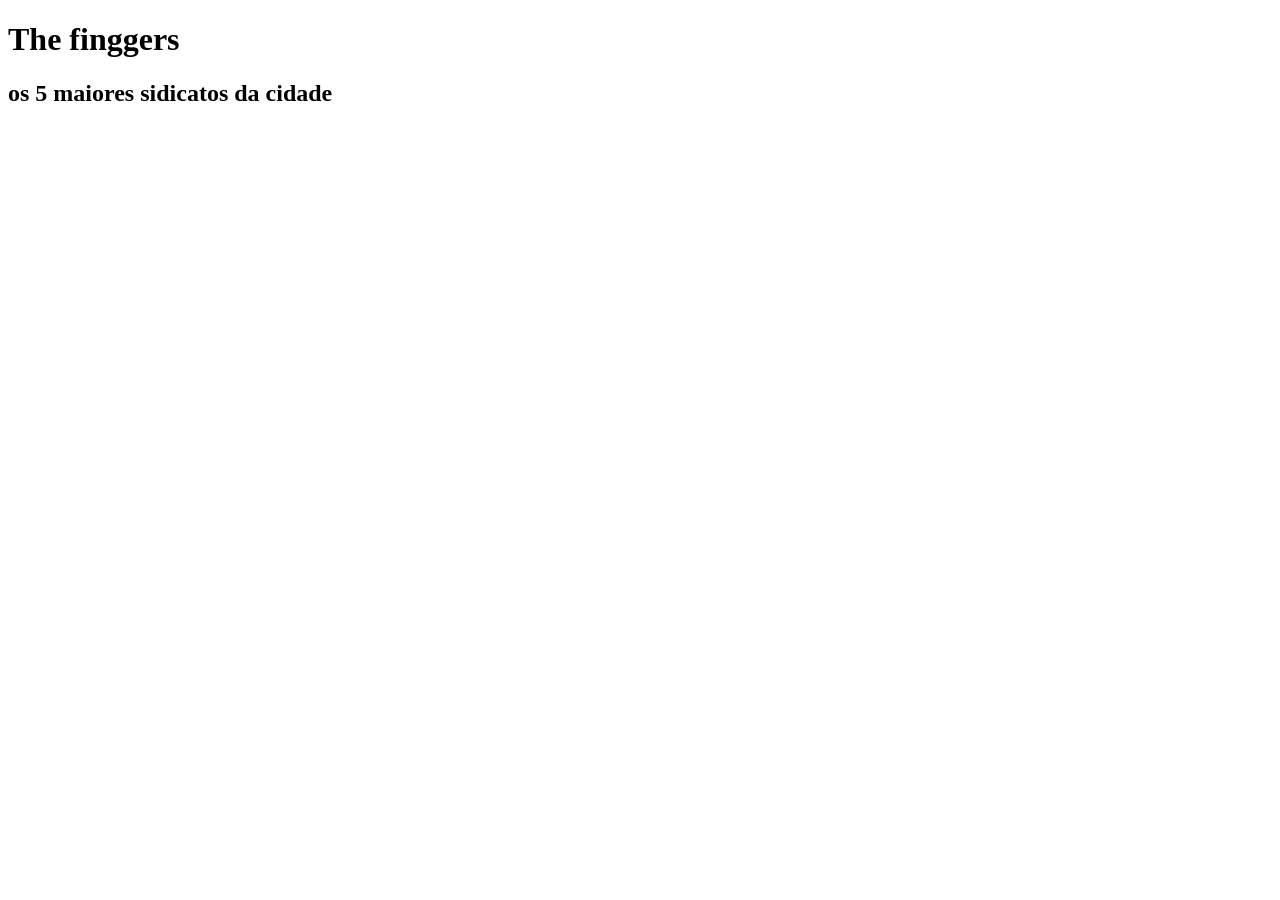
==== index.html @ 5dd14327 "Add files via upload" ====
<!DOCTYPE html>
<html lang="pt-br">
<head>
    <meta charset="UTF-8">
    <meta http-equiv="X-UA-Compatible" content="IE=edge">
    <meta name="viewport" content="width=device-width, initial-scale=1.0">
    <title>The Finggers</title>
    <link:style class="css"></link:style>
</head>
<body>
    <h1>The finggers</h1>
    <h2>os 5 maiores sidicatos da cidade </h2>
</body>
</html>
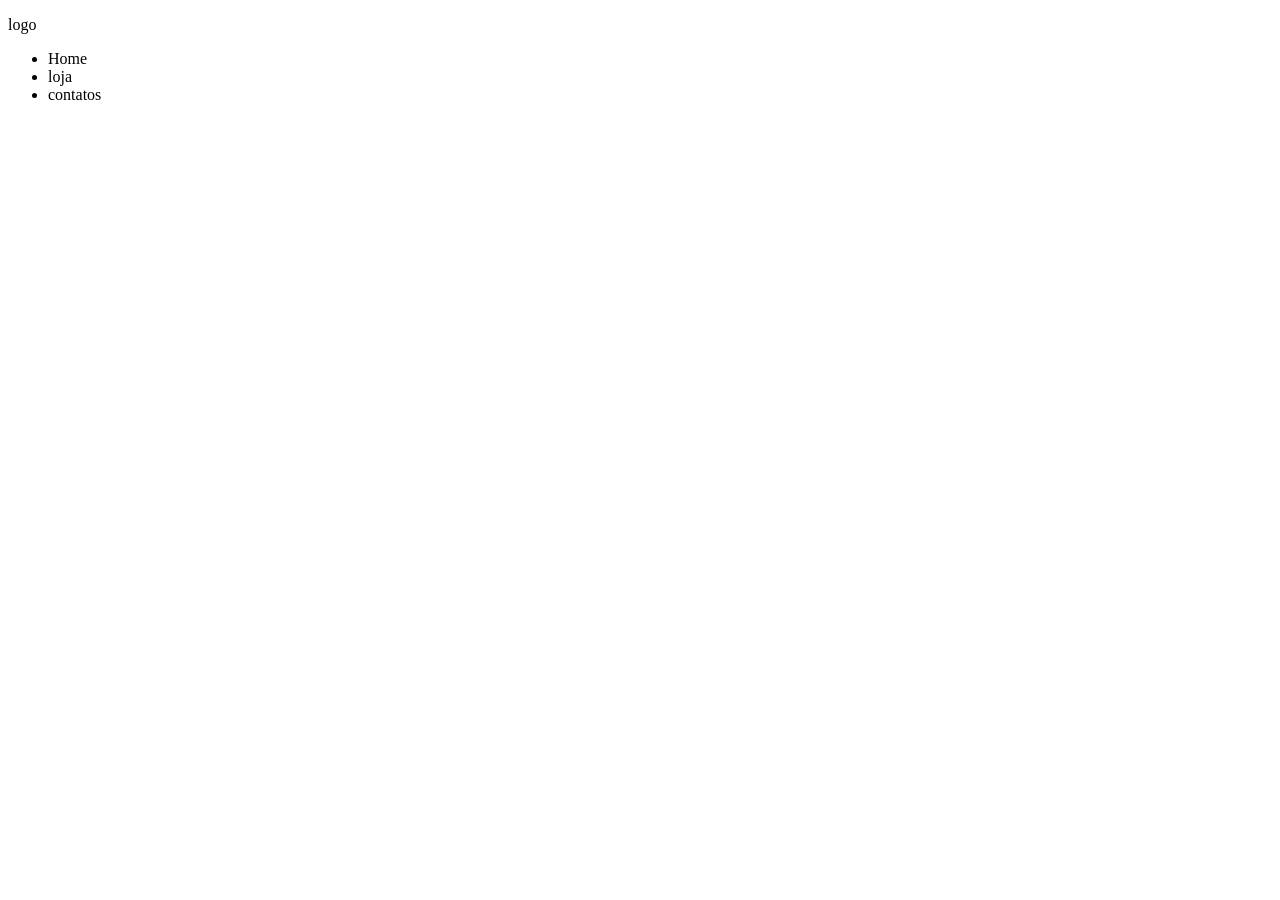
==== commit 1728a60d: "Add files via upload" ====
--- a/index.html
+++ b/index.html
@@ -8,7 +8,24 @@
     <link:style class="css"></link:style>
 </head>
 <body>
-    <h1>The finggers</h1>
-    <h2>os 5 maiores sidicatos da cidade </h2>
+    <header>
+        <div>
+            <p>logo</p>
+        </div>
+        <div></div>
+        <ul>
+            <li>Home</li>
+            <li>loja</li>
+            <li>contatos</li>
+
+
+
+
+
+        </ul>
+    </header>
+    <main></main>
+    <footer></footer>
+    
 </body>
 </html>
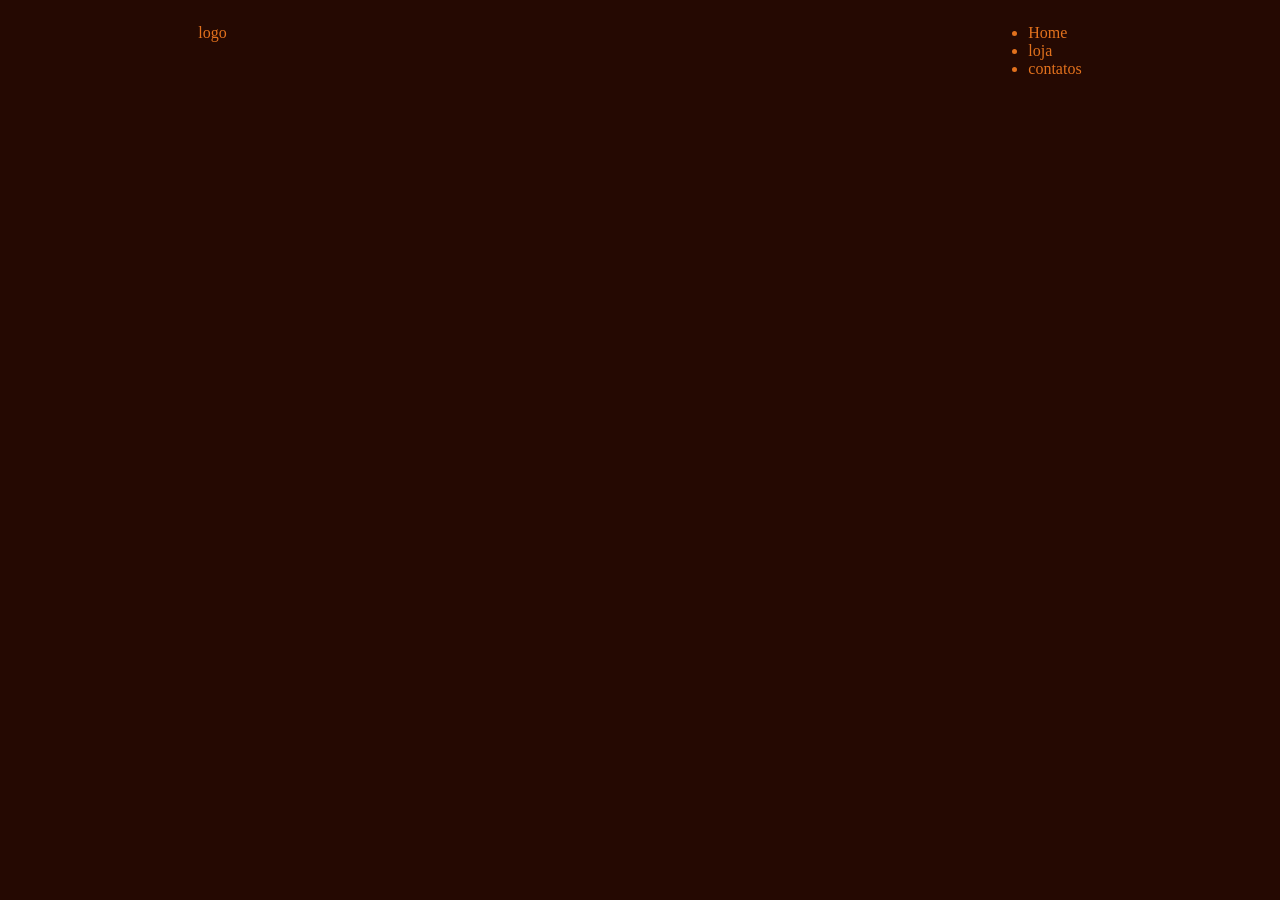
==== commit c1312257: "Add files via upload" ====
--- a/index.html
+++ b/index.html
@@ -5,7 +5,7 @@
     <meta http-equiv="X-UA-Compatible" content="IE=edge">
     <meta name="viewport" content="width=device-width, initial-scale=1.0">
     <title>The Finggers</title>
-    <link:style class="css"></link:style>
+    <link rel="stylesheet" href="style.css">
 </head>
 <body>
     <header>
--- a/style.css
+++ b/style.css
@@ -0,0 +1,44 @@
+
+
+*.black-ops-one-regular {
+    font-family: "Black Ops One", system-ui;
+    font-weight: 400;
+    font-style: normal;
+  }
+ 
+:root{/* CSS HEX */
+    --quse-preto: #250902ff;
+    --vermelho-bem-escurao: #38040eff;
+    --escuro-vermelho-escuro: #640d14ff;
+    --vermelho-um-pouco-mais-escuro: #800e13ff;
+    --marrom-avermelhado: #ad2831ff;
+    --chocolate: #e2711dff;
+    --amarelo-legal: #ff9505ff;
+    --amber-flame: #ffb627ff;
+    --sunflower-gold: #ffc971ff;
+    --titulo:"black-ops-one-regular";
+    --texto:"black-ops-one, cursive;"
+ 
+ 
+ }
+ 
+
+body{
+background: var(--quse-preto);
+font-family: var(--texto);
+}
+header{
+background-color: var(--cinza-chumbo);
+display: flex;
+justify-content: space-around;
+color: var(--chocolate);
+}
+.menu{
+display: flex;
+list-style: none;
+gap: 20px;
+margin: 10px;
+color: var(--escuro-vermelho-escuro);
+text-transform: uppercase"black-ops-one, cursive;";
+font-size: 14px;
+}
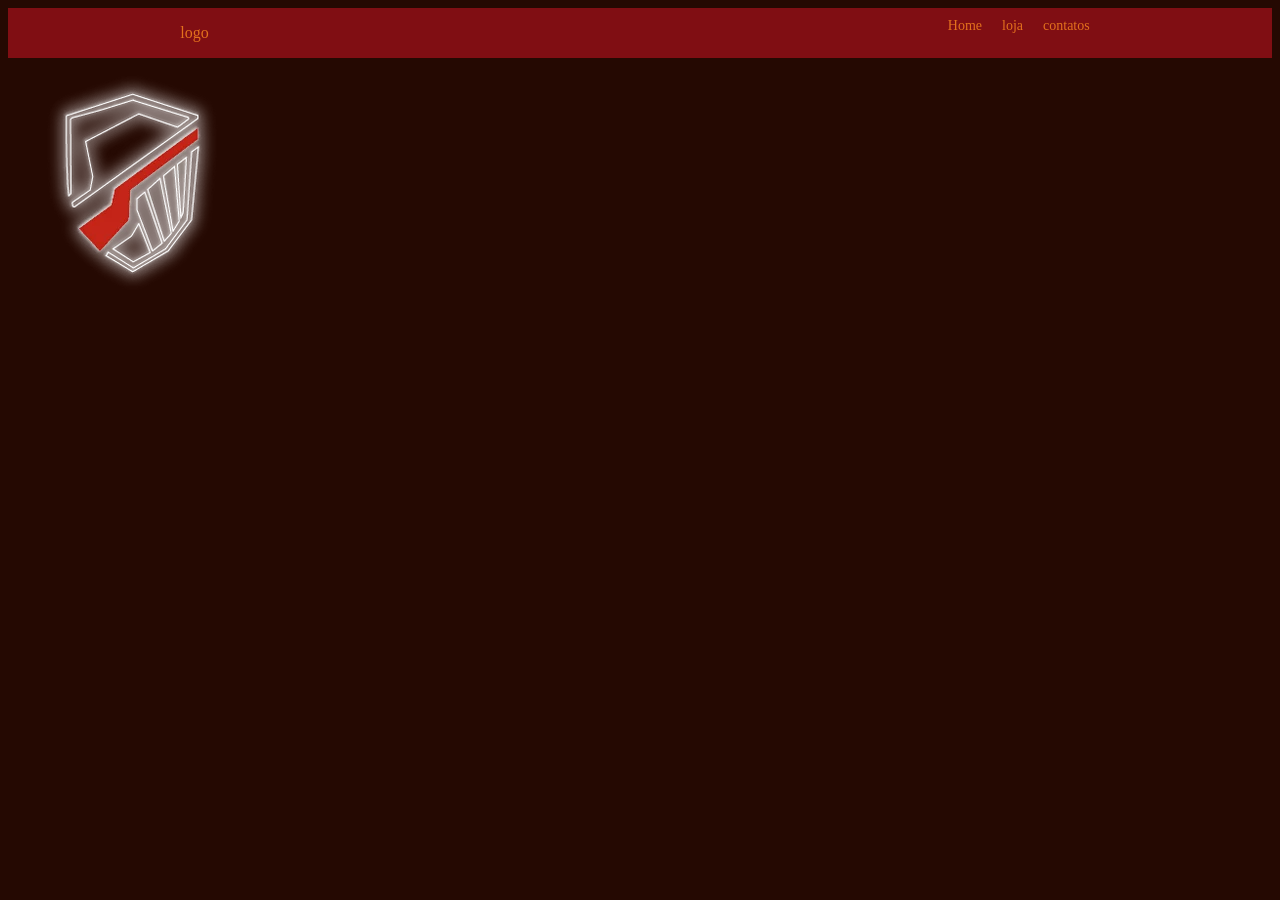
==== commit 56282f01: "Add files via upload" ====
--- a/index.html
+++ b/index.html
@@ -1,3 +1,4 @@
+
 <!DOCTYPE html>
 <html lang="pt-br">
 <head>
@@ -13,7 +14,7 @@
             <p>logo</p>
         </div>
         <div></div>
-        <ul>
+        <ul class="menu">
             <li>Home</li>
             <li>loja</li>
             <li>contatos</li>
@@ -24,7 +25,9 @@
 
         </ul>
     </header>
-    <main></main>
+    <main>
+        <img src="img/Ruina-Icon-Thumb.webp.png">
+    </main>
     <footer></footer>
     
 </body>
--- a/style.css
+++ b/style.css
@@ -28,7 +28,7 @@
 font-family: var(--texto);
 }
 header{
-background-color: var(--cinza-chumbo);
+background-color: var(--vermelho-um-pouco-mais-escuro);
 display: flex;
 justify-content: space-around;
 color: var(--chocolate);
@@ -38,7 +38,7 @@
 list-style: none;
 gap: 20px;
 margin: 10px;
-color: var(--escuro-vermelho-escuro);
+color: var(--chocolate);
 text-transform: uppercase"black-ops-one, cursive;";
 font-size: 14px;
 }
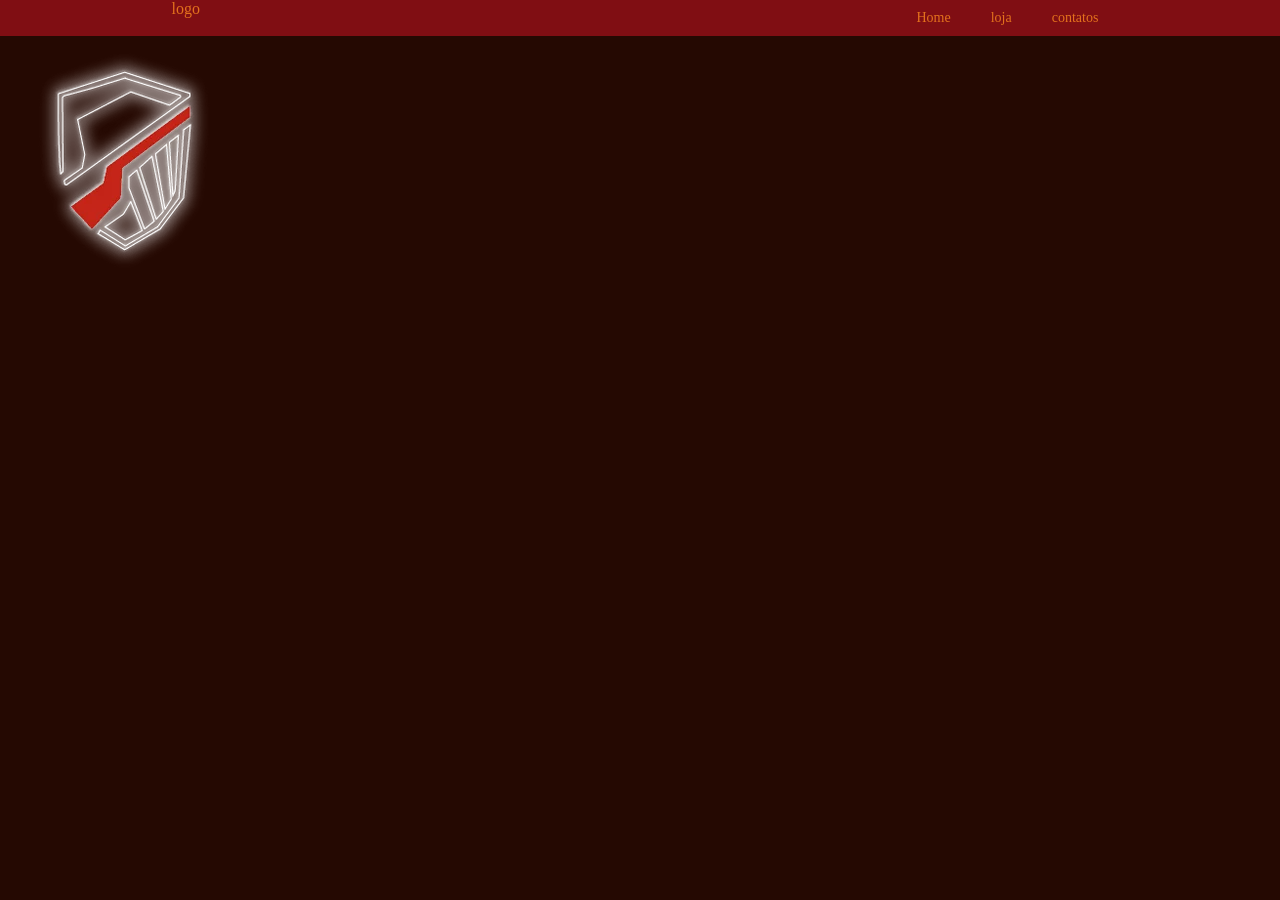
==== commit 769e9ff0: "Add files via upload" ====
--- a/index.html
+++ b/index.html
@@ -15,9 +15,10 @@
         </div>
         <div></div>
         <ul class="menu">
-            <li>Home</li>
-            <li>loja</li>
-            <li>contatos</li>
+            <a href="#"></a>Home</li></a>
+            <a href="#"></a>loja</li></a>
+            <a href="#"></a>contatos</li></a>
+            
 
 
 
--- a/style.css
+++ b/style.css
@@ -1,44 +1,50 @@
+*.black-ops-one-regular {
+  font-family: "Black Ops One", system-ui;
+  font-weight: 400;
+  font-style: normal;
+}
+
+:root {
+  /* CSS HEX */
+  --quse-preto: #250902ff;
+  --vermelho-bem-escurao: #38040eff;
+  --escuro-vermelho-escuro: #640d14ff;
+  --vermelho-um-pouco-mais-escuro: #800e13ff;
+  --marrom-avermelhado: #ad2831ff;
+  --chocolate: #e2711dff;
+  --amarelo-legal: #ff9505ff;
+  --amber-flame: #ffb627ff;
+  --sunflower-gold: #ffc971ff;
+  --titulo: "black-ops-one-regular";
+  --texto: "black-ops-one, cursive;"
 
 
-*.black-ops-one-regular {
-    font-family: "Black Ops One", system-ui;
-    font-weight: 400;
-    font-style: normal;
-  }
- 
-:root{/* CSS HEX */
-    --quse-preto: #250902ff;
-    --vermelho-bem-escurao: #38040eff;
-    --escuro-vermelho-escuro: #640d14ff;
-    --vermelho-um-pouco-mais-escuro: #800e13ff;
-    --marrom-avermelhado: #ad2831ff;
-    --chocolate: #e2711dff;
-    --amarelo-legal: #ff9505ff;
-    --amber-flame: #ffb627ff;
-    --sunflower-gold: #ffc971ff;
-    --titulo:"black-ops-one-regular";
-    --texto:"black-ops-one, cursive;"
- 
- 
- }
- 
+}
+*{
+  margin: 0;
+  padding: 0;
+}
 
-body{
-background: var(--quse-preto);
-font-family: var(--texto);
+
+body {
+  background: var(--quse-preto);
+  font-family: var(--texto);
 }
-header{
-background-color: var(--vermelho-um-pouco-mais-escuro);
-display: flex;
-justify-content: space-around;
-color: var(--chocolate);
+
+header {
+  background-color: var(--vermelho-um-pouco-mais-escuro);
+  display: flex;
+  justify-content: space-around;
+  color: var(--chocolate);
+  padding: 30
 }
-.menu{
-display: flex;
-list-style: none;
-gap: 20px;
-margin: 10px;
-color: var(--chocolate);
-text-transform: uppercase"black-ops-one, cursive;";
-font-size: 14px;
+
+.menu {
+  display: flex;
+  list-style: none;
+  gap: 20px;
+  margin: 10px;
+  color: var(--chocolate);
+  text-transform: uppercase"black-ops-one, cursive;";
+  font-size: 14px;
 }
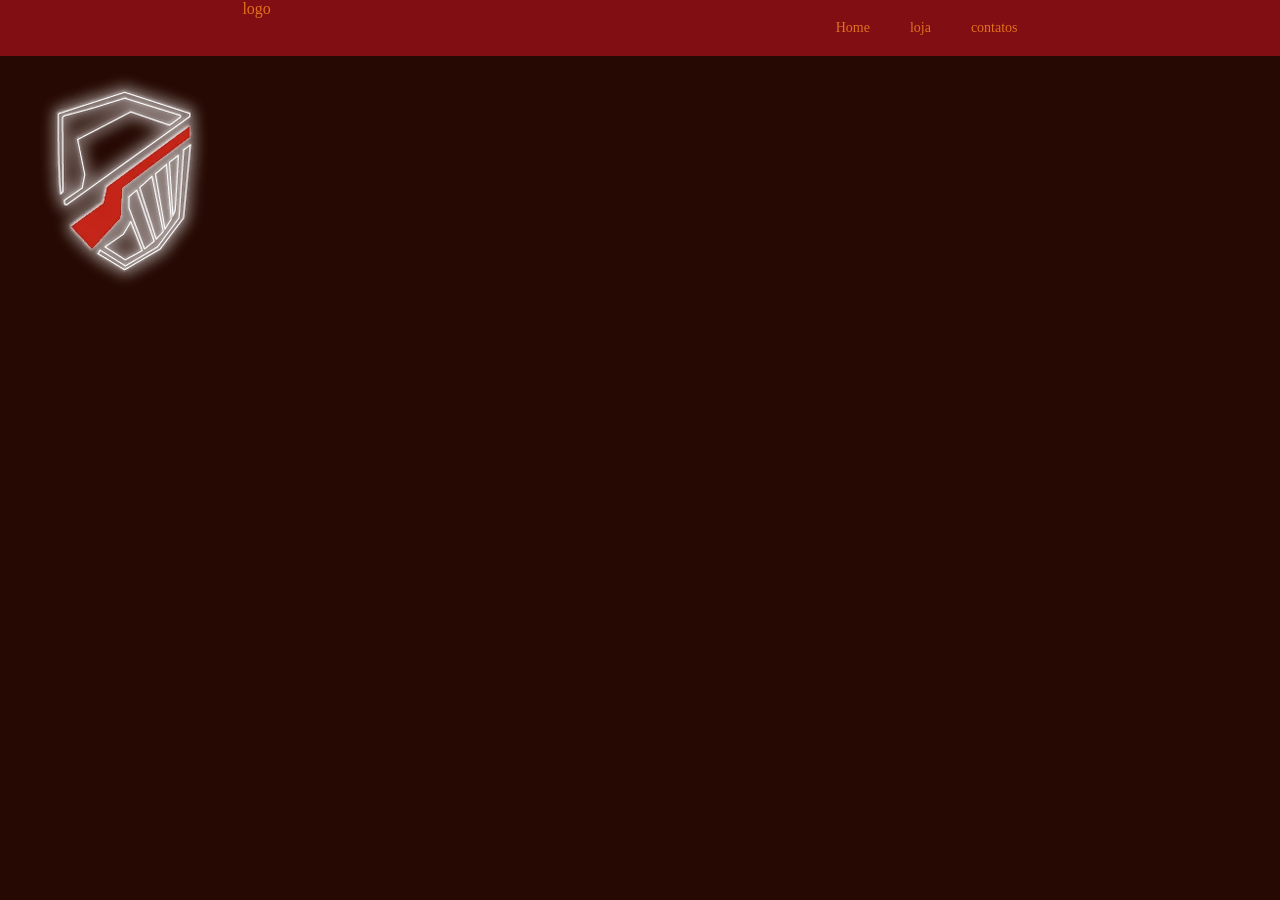
==== commit a4986100: "Add files via upload" ====
--- a/index.html
+++ b/index.html
@@ -1,6 +1,6 @@
-
 <!DOCTYPE html>
 <html lang="pt-br">
+
 <head>
     <meta charset="UTF-8">
     <meta http-equiv="X-UA-Compatible" content="IE=edge">
@@ -8,28 +8,33 @@
     <title>The Finggers</title>
     <link rel="stylesheet" href="style.css">
 </head>
+
 <body>
     <header>
         <div>
             <p>logo</p>
         </div>
-        <div></div>
+        <div>
         <ul class="menu">
             <a href="#"></a>Home</li></a>
             <a href="#"></a>loja</li></a>
             <a href="#"></a>contatos</li></a>
-            
-
-
-
-
 
         </ul>
+    </div>
     </header>
     <main>
         <img src="img/Ruina-Icon-Thumb.webp.png">
+        <div>
+            <h3>
+                <p1>
+                  
+                </p1>
+            </h3>
+        </div>
     </main>
     <footer></footer>
-    
+
 </body>
+
 </html>
--- a/style.css
+++ b/style.css
@@ -22,7 +22,7 @@
 }
 *{
   margin: 0;
-  padding: 0;
+  padding: 10;
 }
 
 
@@ -38,13 +38,21 @@
   color: var(--chocolate);
   padding: 30
 }
+.menu a:hover{
+  color: var(--sunflower-gold);
+  transition: 1s
 
+}
 .menu {
   display: flex;
   list-style: none;
   gap: 20px;
-  margin: 10px;
+  margin: 20px;
   color: var(--chocolate);
   text-transform: uppercase"black-ops-one, cursive;";
   font-size: 14px;
-}+  }
+  .img-ruina-icon-Thumb.webp.png{
+    width: 100%;
+    height: auto;
+  }
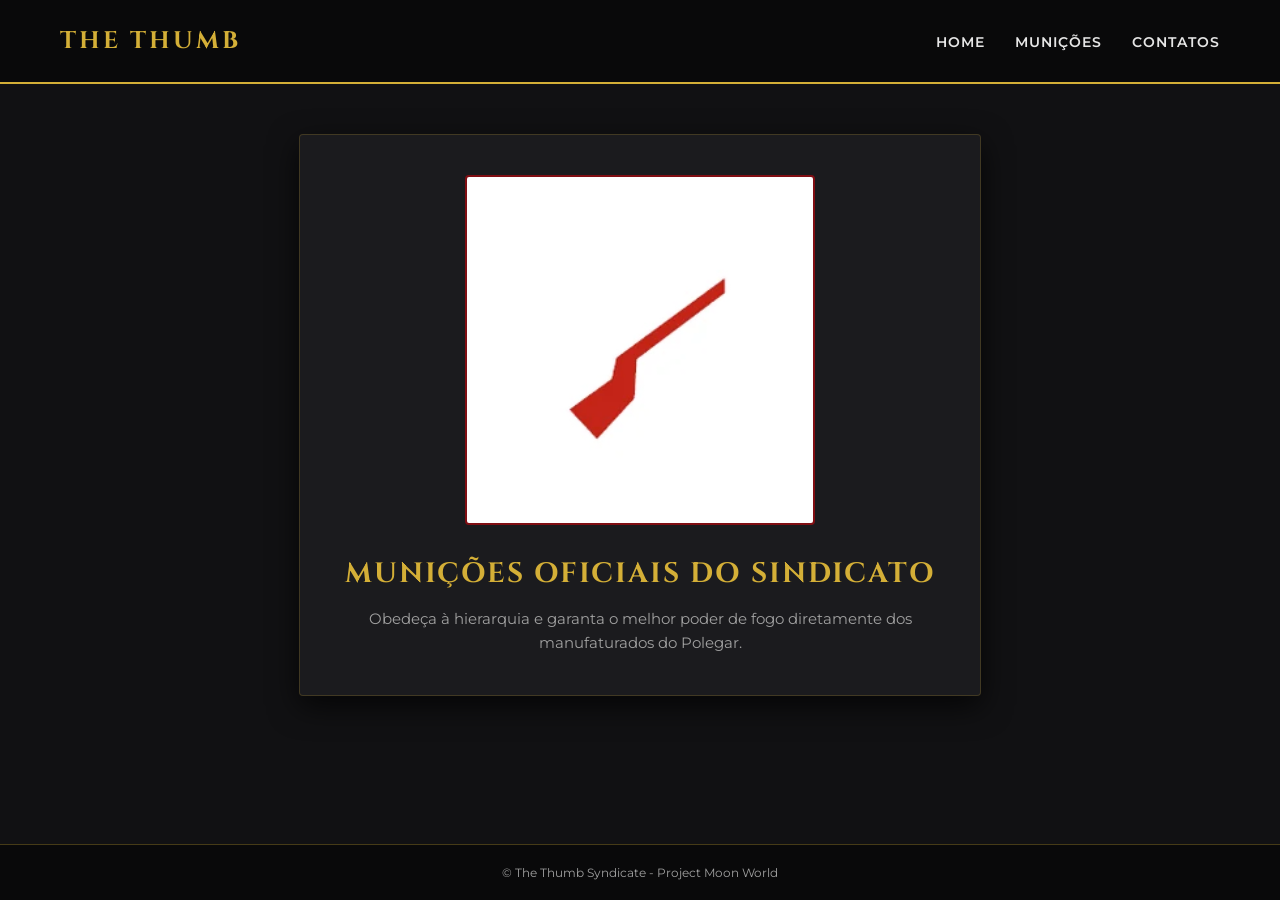
==== commit 1a86d8b8: "Add files via upload" ====
--- a/index.html
+++ b/index.html
@@ -5,36 +5,42 @@
     <meta charset="UTF-8">
     <meta http-equiv="X-UA-Compatible" content="IE=edge">
     <meta name="viewport" content="width=device-width, initial-scale=1.0">
-    <title>The Finggers</title>
+    <title>The Thumb - Ammunition & Syndicate</title>
+    <link rel="stylesheet" href="css/style.css">
+
+    <link href="https://fonts.googleapis.com/css2?family=Black+Ops+One&display=swap" rel="stylesheet">
     <link rel="stylesheet" href="style.css">
 </head>
 
 <body>
     <header>
-        <div>
-            <p>logo</p>
+        <div class="logo">
+            <h2>THE THUMB</h2>
         </div>
-        <div>
-        <ul class="menu">
-            <a href="#"></a>Home</li></a>
-            <a href="#"></a>loja</li></a>
-            <a href="#"></a>contatos</li></a>
+        <nav>
+            <ul class="menu">
+                <li><a href="#">Home</a></li>
+                <li><a href="#">Munições</a></li>
+                <li><a href="#">Contatos</a></li>
+            </ul>
+        </nav>
+    </header>
 
-        </ul>
-    </div>
-    </header>
-    <main>
-        <img src="img/Ruina-Icon-Thumb.webp.png">
-        <div>
-            <h3>
-                <p1>
-                  
-                </p1>
-            </h3>
-        </div>
+    <main class="container">
+        <section class="hero">
+            <img class="img-banner" src="img/Ruina-Icon-Thumb.webp.png" alt="Sindicato O Polegar - Project Moon">
+            <div class="conteudo">
+                <h1 class="conteudo-titulo">Munições Oficiais do Sindicato</h1>
+                <p class="conteudo-texto">
+                    Obedeça à hierarquia e garanta o melhor poder de fogo diretamente dos manufaturados do Polegar.
+                </p>
+            </div>
+        </section>
     </main>
-    <footer></footer>
 
+    <footer>
+        <p>&copy; The Thumb Syndicate - Project Moon World</p>
+    </footer>
 </body>
 
 </html>
--- a/style.css
+++ b/style.css
@@ -1,58 +1,127 @@
-*.black-ops-one-regular {
-  font-family: "Black Ops One", system-ui;
-  font-weight: 400;
-  font-style: normal;
+@import url('https://fonts.googleapis.com/css2?family=Cinzel:wght@600;700;900&family=Montserrat:wght@400;600&display=swap');
+
+:root {
+  /* Paleta de Cores do Polegar (The Thumb) */
+  --bg-principal: #111113;       /* Preto/Grafite escuro e solene */
+  --bg-card: #1b1b1e;            /* Tom levemente mais claro para destaques */
+  --header-bg: #09090a;          /* Preto profundo para o cabeçalho */
+  --dourado-thumb: #d4af37;      /* Dourado para hierarquia e adornos */
+  --vermelho-thumb: #800e13;     /* Vermelho bordô militar */
+  --texto-claro: #e6e6e6;        /* Branco suave para leitura */
+  --texto-mutado: #a0a0a0;       /* Cinza para detalhes secundários */
+  
+  /* Tipografia imponente */
+  --font-titulo: 'Cinzel', serif;
+  --font-corpo: 'Montserrat', sans-serif;
 }
 
-:root {
-  /* CSS HEX */
-  --quse-preto: #250902ff;
-  --vermelho-bem-escurao: #38040eff;
-  --escuro-vermelho-escuro: #640d14ff;
-  --vermelho-um-pouco-mais-escuro: #800e13ff;
-  --marrom-avermelhado: #ad2831ff;
-  --chocolate: #e2711dff;
-  --amarelo-legal: #ff9505ff;
-  --amber-flame: #ffb627ff;
-  --sunflower-gold: #ffc971ff;
-  --titulo: "black-ops-one-regular";
-  --texto: "black-ops-one, cursive;"
-
-
-}
-*{
+* {
   margin: 0;
-  padding: 10;
+  padding: 0;
+  box-sizing: border-box;
 }
 
-
 body {
-  background: var(--quse-preto);
-  font-family: var(--texto);
+  background-color: var(--bg-principal);
+  color: var(--texto-claro);
+  font-family: var(--font-corpo);
+  min-height: 100vh;
+  display: flex;
+  flex-direction: column;
 }
 
+/* Header */
 header {
-  background-color: var(--vermelho-um-pouco-mais-escuro);
+  background-color: var(--header-bg);
   display: flex;
-  justify-content: space-around;
-  color: var(--chocolate);
-  padding: 30
+  justify-content: space-between;
+  align-items: center;
+  padding: 25px 60px;
+  border-bottom: 2px solid var(--dourado-thumb);
 }
-.menu a:hover{
-  color: var(--sunflower-gold);
-  transition: 1s
 
+.logo h2 {
+  font-family: var(--font-titulo);
+  color: var(--dourado-thumb);
+  letter-spacing: 3px;
+  font-size: 24px;
 }
+
+/* Menu de navegação */
 .menu {
   display: flex;
   list-style: none;
-  gap: 20px;
-  margin: 20px;
-  color: var(--chocolate);
-  text-transform: uppercase"black-ops-one, cursive;";
+  gap: 30px;
+}
+
+.menu a {
+  color: var(--texto-claro);
+  text-decoration: none;
+  text-transform: uppercase;
   font-size: 14px;
-  }
-  .img-ruina-icon-Thumb.webp.png{
-    width: 100%;
-    height: auto;
-  }
+  font-weight: 600;
+  letter-spacing: 1px;
+  transition: all 0.3s ease;
+}
+
+.menu a:hover {
+  color: var(--dourado-thumb);
+}
+
+/* Conteúdo Principal */
+.container {
+  flex: 1;
+  max-width: 900px;
+  margin: 50px auto;
+  padding: 0 20px;
+}
+
+.hero {
+  display: flex;
+  flex-direction: column;
+  align-items: center;
+  text-align: center;
+  background-color: var(--bg-card);
+  padding: 40px;
+  border-radius: 4px;
+  border: 1px solid rgba(212, 175, 55, 0.2);
+  box-shadow: 0 10px 30px rgba(0, 0, 0, 0.7);
+}
+
+.img-banner {
+  width: 100%;
+  max-width: 350px;
+  height: auto;
+  border-radius: 4px;
+  border: 2px solid var(--vermelho-thumb);
+  margin-bottom: 30px;
+  background-color: #ffffff;
+  padding: 10px;
+}
+
+.conteudo-titulo {
+  font-family: var(--font-titulo);
+  font-size: 28px;
+  margin-bottom: 15px;
+  color: var(--dourado-thumb);
+  text-transform: uppercase;
+  letter-spacing: 2px;
+}
+
+.conteudo-texto {
+  font-size: 15px;
+  color: var(--texto-mutado);
+  line-height: 1.6;
+  max-width: 600px;
+}
+
+/* Footer */
+footer {
+  background-color: var(--header-bg);
+  text-align: center;
+  padding: 20px;
+  margin-top: auto;
+  border-top: 1px solid rgba(212, 175, 55, 0.3);
+  font-size: 12px;
+  color: var(--texto-mutado);
+}
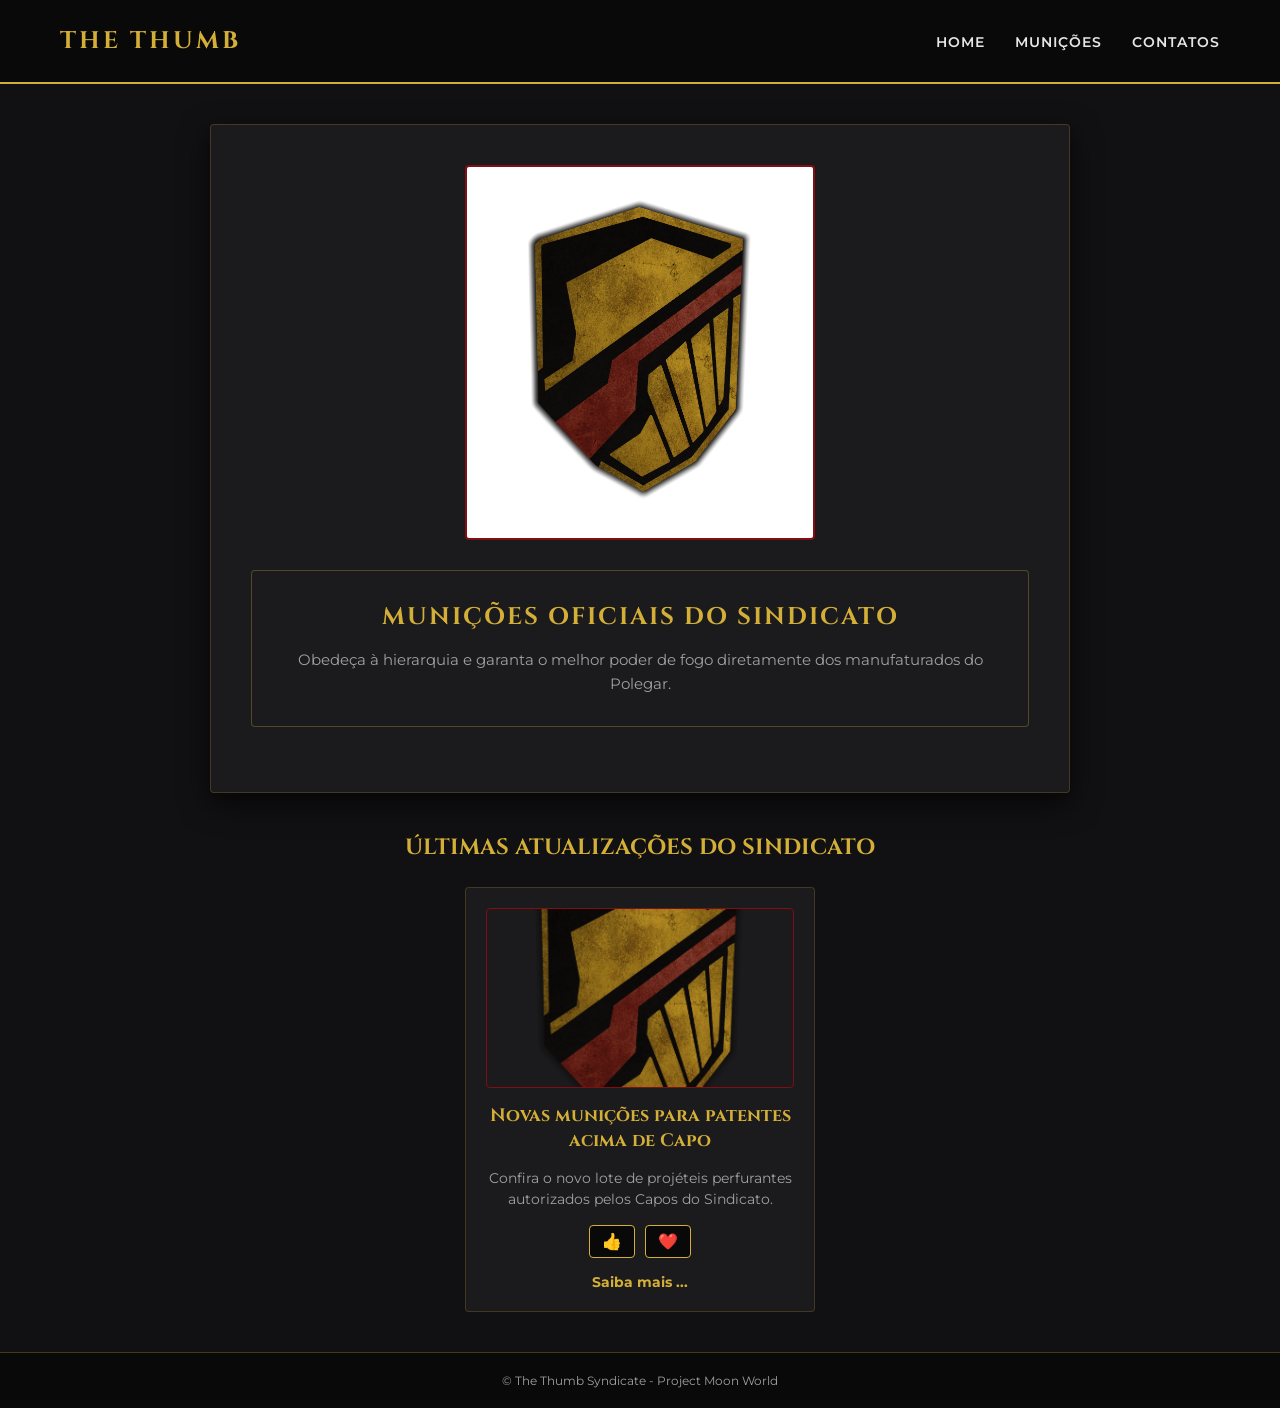
==== commit e13e828c: "Add files via upload" ====
--- a/index.html
+++ b/index.html
@@ -6,9 +6,9 @@
     <meta http-equiv="X-UA-Compatible" content="IE=edge">
     <meta name="viewport" content="width=device-width, initial-scale=1.0">
     <title>The Thumb - Ammunition & Syndicate</title>
-    <link rel="stylesheet" href="css/style.css">
-
-    <link href="https://fonts.googleapis.com/css2?family=Black+Ops+One&display=swap" rel="stylesheet">
+    
+    
+    <link href="https://fonts.googleapis.com/css2?family=Cinzel:wght@600;700&family=Montserrat:wght@400;600&display=swap" rel="stylesheet">
     <link rel="stylesheet" href="style.css">
 </head>
 
@@ -19,16 +19,17 @@
         </div>
         <nav>
             <ul class="menu">
-                <li><a href="#">Home</a></li>
-                <li><a href="#">Munições</a></li>
+                <li><a href="index.html">Home</a></li>
+                <li><a href="munoes.html">Munições</a></li>
                 <li><a href="#">Contatos</a></li>
             </ul>
         </nav>
     </header>
 
     <main class="container">
+        
         <section class="hero">
-            <img class="img-banner" src="img/Ruina-Icon-Thumb.webp.png" alt="Sindicato O Polegar - Project Moon">
+            <img class="img-banner" src="The_Thumb_Logo.webp" alt="Sindicato O Polegar - Project Moon">
             <div class="conteudo">
                 <h1 class="conteudo-titulo">Munições Oficiais do Sindicato</h1>
                 <p class="conteudo-texto">
@@ -36,6 +37,22 @@
                 </p>
             </div>
         </section>
+
+        
+        <h2 class="secao-titulo">Últimas Atualizações do Sindicato</h2>
+        
+        <div class="noticias">
+            <div class="card">
+                <img src="The_Thumb_Logo.webp" alt="Munições Especiais">
+                <h3>Novas munições para patentes acima de Capo</h3>
+                <p>Confira o novo lote de projéteis perfurantes autorizados pelos Capos do Sindicato.</p>
+                <div class="botoes">
+                    <button>👍</button>
+                    <button>❤️</button>
+                </div>
+                <a href="munoes.html">Saiba mais ...</a>
+            </div>
+        </div>
     </main>
 
     <footer>
--- a/style.css
+++ b/style.css
@@ -1,20 +1,17 @@
-@import url('https://fonts.googleapis.com/css2?family=Cinzel:wght@600;700;900&family=Montserrat:wght@400;600&display=swap');
-
 :root {
-  /* Paleta de Cores do Polegar (The Thumb) */
-  --bg-principal: #111113;       /* Preto/Grafite escuro e solene */
-  --bg-card: #1b1b1e;            /* Tom levemente mais claro para destaques */
-  --header-bg: #09090a;          /* Preto profundo para o cabeçalho */
-  --dourado-thumb: #d4af37;      /* Dourado para hierarquia e adornos */
-  --vermelho-thumb: #800e13;     /* Vermelho bordô militar */
-  --texto-claro: #e6e6e6;        /* Branco suave para leitura */
-  --texto-mutado: #a0a0a0;       /* Cinza para detalhes secundários */
+  --bg-principal: #111113;      
+  --bg-card: #1b1b1e;          
+  --header-bg: #09090a;         
+  --dourado-thumb: #d4af37;     
+  --vermelho-thumb: #800e13;    
+  --texto-claro: #e6e6e6;       
+  --texto-mutado: #a0a0a0;      
   
-  /* Tipografia imponente */
   --font-titulo: 'Cinzel', serif;
   --font-corpo: 'Montserrat', sans-serif;
 }
 
+/* Reset Global */
 * {
   margin: 0;
   padding: 0;
@@ -30,7 +27,7 @@
   flex-direction: column;
 }
 
-/* Header */
+/* Cabeçalho */
 header {
   background-color: var(--header-bg);
   display: flex;
@@ -47,7 +44,6 @@
   font-size: 24px;
 }
 
-/* Menu de navegação */
 .menu {
   display: flex;
   list-style: none;
@@ -68,15 +64,20 @@
   color: var(--dourado-thumb);
 }
 
-/* Conteúdo Principal */
+/* Layout Container */
 .container {
   flex: 1;
   max-width: 900px;
-  margin: 50px auto;
+  margin: 40px auto;
   padding: 0 20px;
-}
-
+  display: flex;
+  flex-direction: column;
+  align-items: center;
+}
+
+/* Hero Section */
 .hero {
+  width: 100%;
   display: flex;
   flex-direction: column;
   align-items: center;
@@ -86,6 +87,7 @@
   border-radius: 4px;
   border: 1px solid rgba(212, 175, 55, 0.2);
   box-shadow: 0 10px 30px rgba(0, 0, 0, 0.7);
+  margin-bottom: 40px;
 }
 
 .img-banner {
@@ -99,9 +101,112 @@
   padding: 10px;
 }
 
+.secao-titulo {
+  font-family: var(--font-titulo);
+  color: var(--dourado-thumb);
+  margin-bottom: 25px;
+  text-align: center;
+  font-size: 22px;
+  text-transform: uppercase;
+}
+
+/* Seção de Notícias / Cards */
+.noticias {
+  display: flex;
+  flex-wrap: wrap;
+  gap: 20px;
+  justify-content: center;
+  width: 100%;
+}
+
+.card {
+  background-color: var(--bg-card);
+  border: 1px solid rgba(212, 175, 55, 0.2);
+  border-radius: 4px;
+  padding: 20px;
+  max-width: 350px;
+  display: flex;
+  flex-direction: column;
+  align-items: center;
+  text-align: center;
+  gap: 15px;
+}
+
+.card img {
+  width: 100%;
+  height: 180px;
+  object-fit: cover;
+  border-radius: 4px;
+  border: 1px solid var(--vermelho-thumb);
+}
+
+.card h3 {
+  font-family: var(--font-titulo);
+  color: var(--dourado-thumb);
+  font-size: 18px;
+}
+
+.card p {
+  font-size: 14px;
+  color: var(--texto-mutado);
+  line-height: 1.5;
+}
+
+.botoes {
+  display: flex;
+  gap: 10px;
+}
+
+.botoes button {
+  background-color: var(--header-bg);
+  border: 1px solid var(--dourado-thumb);
+  padding: 6px 12px;
+  border-radius: 4px;
+  cursor: pointer;
+  font-size: 16px;
+  transition: background 0.2s ease;
+}
+
+.botoes button:hover {
+  background-color: var(--vermelho-thumb);
+}
+
+.card a {
+  color: var(--dourado-thumb);
+  text-decoration: none;
+  font-weight: bold;
+  font-size: 14px;
+}
+
+.card a:hover {
+  text-decoration: underline;
+}
+
+/* Conteúdo Detalhado (Página 2) */
+.img-capa {
+  width: 100%;
+  max-height: 300px;
+  object-fit: contain;
+  background-color: #ffffff;
+  padding: 15px;
+  border: 2px solid var(--vermelho-thumb);
+  border-radius: 4px;
+  margin-bottom: 25px;
+}
+
+.conteudo {
+  background-color: var(--bg-card);
+  border: 1px solid rgba(212, 175, 55, 0.3);
+  padding: 30px;
+  text-align: center;
+  border-radius: 4px;
+  width: 100%;
+  margin-bottom: 25px;
+}
+
 .conteudo-titulo {
   font-family: var(--font-titulo);
-  font-size: 28px;
+  font-size: 24px;
   margin-bottom: 15px;
   color: var(--dourado-thumb);
   text-transform: uppercase;
@@ -112,10 +217,27 @@
   font-size: 15px;
   color: var(--texto-mutado);
   line-height: 1.6;
-  max-width: 600px;
-}
-
-/* Footer */
+}
+
+.btn-voltar {
+  display: inline-block;
+  background-color: var(--vermelho-thumb);
+  color: var(--texto-claro);
+  padding: 10px 25px;
+  text-decoration: none;
+  font-weight: bold;
+  border-radius: 4px;
+  border: 1px solid var(--dourado-thumb);
+  transition: all 0.3s ease;
+  margin-bottom: 30px;
+}
+
+.btn-voltar:hover {
+  background-color: var(--dourado-thumb);
+  color: var(--header-bg);
+}
+
+/* Rodapé */
 footer {
   background-color: var(--header-bg);
   text-align: center;
